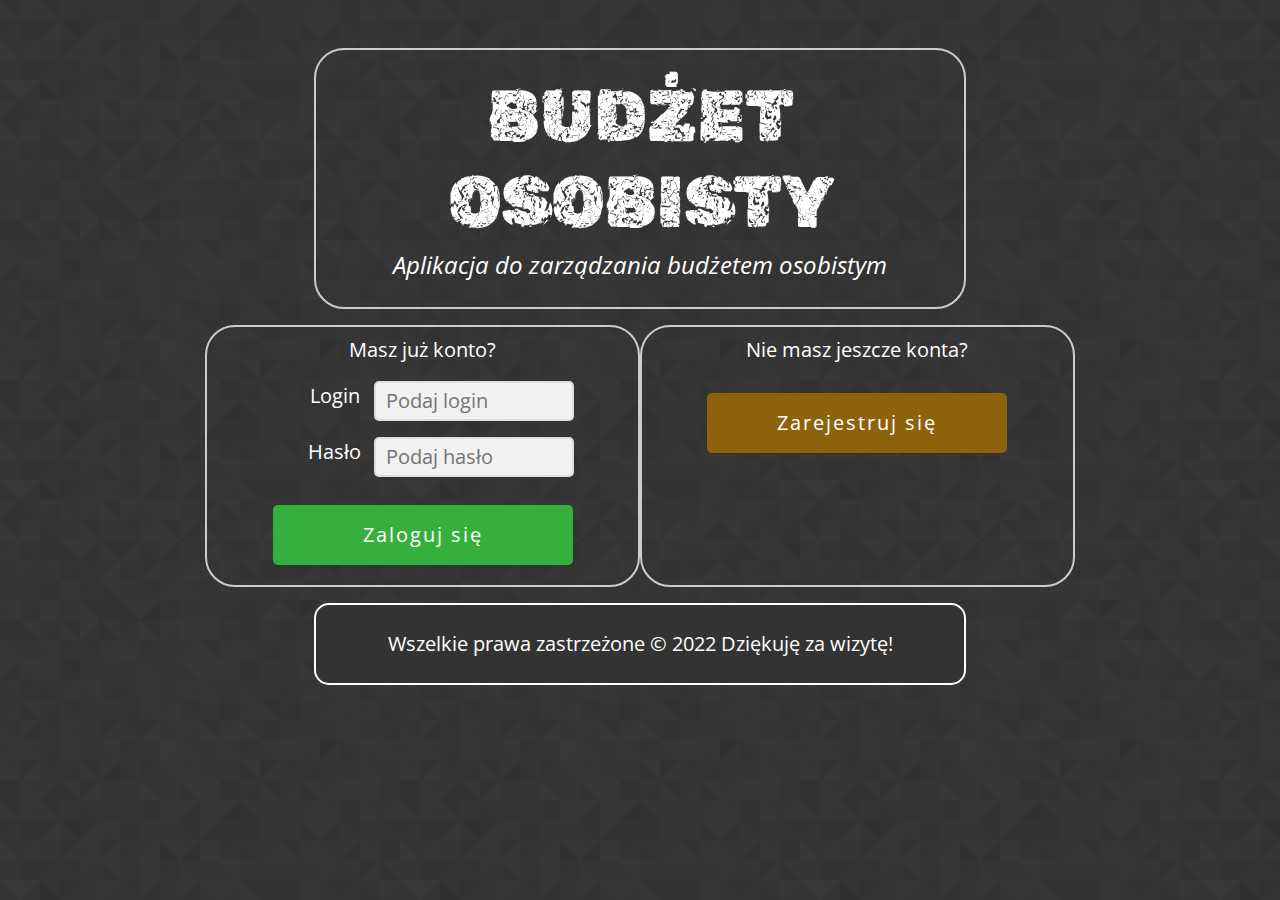
==== index.html @ 5ab846e0 "Added index.html" ====
<!DOCTYPE HTML>
<html lang="pl">
<head>
	<meta charset="utf-8" />
	<meta http-equiv="X-UA-Compatible" content="IE=edge,chrome=1" />
	
	<title>Budżet osobisty</title>
	
	<meta name="description" content="Aplikacja Budżet osobisty pomoże Ci w zarządzaniu swoimi wydatkami" />
	<meta name="keywords" content="budżet osobisty, wydatki, przychody, zarządzaj swoimi wydatkami" />
	<link rel="stylesheet" href="css/bootstrap.min.css" type="text/css" />
	<link rel="stylesheet" href="style.css" type="text/css" />
	<link href='https://fonts.googleapis.com/css?family=Open+Sans:400,700&subset=latin,latin-ext' rel='stylesheet' type='text/css'>
	<link href="https://fonts.googleapis.com/css2?family=Rubik+Distressed&display=swap" rel="stylesheet">
	
	
</head>

<body>


	<article>
		<header>
			<div class="row justify-content-center">
				<div class="col-sm-12 col-lg-6 top p-4 mt-5">
					<h1>BUDŻET OSOBISTY</h1>
					<p class="bo">Aplikacja do zarządzania budżetem osobistym</p>
				</div>
			</div>
		</header>
		<main>
			<div class="row justify-content-center">
					<div class="col-sm-12 col-lg-4 col-xxl-3 log-in-or-register mt-3">
						<p class="p-2"> Masz już konto? </p>
						<div class="d-flex justify-content-center p-2"> 
							<div class="col-1"><p class="p-login"> Login</p></div> <div class="col-2"><input type="text" name="login" placeholder="Podaj login"></div>
						</div> 
<!--						<div class="columns100 justify-content-center"> !-->
						<div class="d-flex justify-content-center p-2"> 

							<div class="col-1"><p class="p-login"> Hasło</p></div> <div class="col-2"><input type="password" name="haslo" placeholder="Podaj hasło"></div>
						</div> 
						<div class="submit"><a href="personalBudget.html"><input type="submit" value="Zaloguj się"></a></div>
					</div>
					<div class="col-sm-12 col-lg-4 col-xxl-3 log-in-or-register mt-3">
						<p class="p-2"> Nie masz jeszcze konta? </p>
						<div class="submit"><a href="registration.html"><input class="submit2" type="submit" value="Zarejestruj się"></a></div>		
				</div>
			</div> 
		</main>
		
		<footer>
			<div class="row justify-content-center">
				
				<div class="col-sm-12 col-lg-6 bottom p-4 mt-3"> <!--p-3!-->
					<p>Wszelkie prawa zastrzeżone &copy; 2022 Dziękuję za wizytę!</p>
				</div>
			</div>
		</footer>
	</article>
	<script src="https://code.jquery.com/jquery-3.2.1.slim.min.js" integrity="sha384-KJ3o2DKtIkvYIK3UENzmM7KCkRr/rE9/Qpg6aAZGJwFDMVNA/GpGFF93hXpG5KkN" crossorigin="anonymous"></script>
	<script src="https://cdn.jsdelivr.net/npm/popper.js@1.12.9/dist/umd/popper.min.js" integrity="sha384-ApNbgh9B+Y1QKtv3Rn7W3mgPxhU9K/ScQsAP7hUibX39j7fakFPskvXusvfa0b4Q" crossorigin="anonymous"></script>
	<script src="js/bootstrap.min.js"></script>
</body>
</html>
---- style.css ----
body
{
	/* Background pattern from https://www.toptal.com/designers/subtlepatterns/ */
	background-image: url("img/prism.png");
	font-family: 'Open Sans', sans-serif;
	font-size: 20px;
	color: white;
}

p
{
	color: white;
	text-align: center;
	margin: 0;
}

.p-login
{
	color: white;
	text-align: center;
	margin-top: 0;
}

.p-content
{
	color: white;
	text-align: justify;
}

.p-input
{
	color: white;
	text-align: left;
	margin-top: 0;
}

.p-input-radio
{
	color: white;
	font-weight: bold;
	text-align: left;
	margin-top: 10px;
	margin-bottom: 10px;
}

.bo
{
	color: #ffffff;
	text-align: center;
	font-size: 24px;
	font-style: italic;
	margin-top: 0;
}

h1
{
	font-family: 'Rubik Distressed', cursive;
	color: #ffffff;
	font-size: 72px;
	text-align: center;
	margin-bottom: 0;
}

h2
{
	font-size: 30px;
	color: #ffffff;
	margin-top: 20px;
	
}

h3
{
	font-size: 30px;
	color: #ffffff;
	margin-top: 0;
	margin-bottom: 20px;
	text-align: center;
	
	
}

.content 
{
	width: 1420px;
	background-color: #272020;	
	min-height: 300px;
	margin-top: 10px;
	margin-left: auto;
	margin-right: auto;
	padding: 30px 40px;
	border-radius: 15px;
}

#top-bar
{
	width: 1494px;
	background-color: #140303;
	min-height: 50px;
	margin-top: 10px;
	margin-left: auto;
	margin-right: auto;
	border-radius: 15px;
	border: 3px solid #000;
}

.top
{
	border: 2px solid #ccc;
	border-radius: 30px;
}

.bottom
{
	background-color: #333333;
	border: 2px solid #fff;
	border-radius:15px;
}

.bottom-content
{
	width: 1468px;
	padding: 15px;
	background-color: #333333;
	border: 1px solid #696969;
	border-radius:20px;
	margin-left: auto;
	margin-right: auto;
	margin-top: 10px;
}

.top-personal-budget
{
	width: 800px;
	border: 1px solid #ccc;
	border-radius: 30px;
	margin-left: auto;
	margin-right: auto;
	margin-top: 20px;
}

.columns100
{
	width: 100%; 
	display: flex;
	margin-bottom: 10px;
}

.log-in
{
	margin-top: 20px;
	width: 802px;
	margin-left: auto;
	margin-right: auto;
	display: flex;
}

.log-in-or-register
{
	border: 2px solid #ccc; 
	border-radius: 30px;
}

/*
.log-in-or-register:first-child
{
	margin-right: 20px;
} */

input[type=text],
input[type=password]
{
	width: 300px;
	background-color: #efefef;
	color: #666;
	border: 2px solid #ddd;
	border-radius: 5px;
	font-size: 20px;
	padding: 10px;
	box-sizing: border-box;
	outline: none;
	margin-top: 10px;
}

input[type=text]:focus,
input[type=password]:focus
{
	-webkit-box-shadow: 0px 0px 10px 2px rgba(204,204,204,0.9);
	-moz-box-shadow: 0px 0px 10px 2px rgba(204,204,204,0.9);
	box-shadow: 0px 0px 10px 2px rgba(204,204,204,0.9);
	border: 2px solid #a5cda5;
	background-color: #e9f3e9;
	color: #428c42;
}

input[type=submit]
{
	width: 300px;
	background-color: #36b03c;
	font-size:20px;
	color: white;
	padding: 15px 10px;
	margin-top: 20px;
	margin-bottom: 20px;
	border: none;
	border-radius: 5px;
	cursor: pointer;
	letter-spacing: 2px;
	outline: none;
}

input[type=submit]:focus
{
	-webkit-box-shadow: 0px 0px 15px 5px rgba(204,204,204,0.9);
	-moz-box-shadow: 0px 0px 15px 5px rgba(204,204,204,0.9);
	box-shadow: 0px 0px 15px 5px rgba(204,204,204,0.9);
}

input[type=submit]:hover
{
	background-color: #37b93d;
}

.col-1
{
	width: 20%;
}

.col-2
{
	width: 45%;
}

.submit
{
	width: 100%;
	text-align: center;
}

input.submit2[type=submit]
{
	width: 300px;
	background-color: #8c630a;
	font-size:20px;
	color: white;
	padding: 15px 10px;
	margin-top: 20px;
	border: none;
	border-radius: 5px;
	cursor: pointer;
	letter-spacing: 2px;
	outline: none;
}

input.submit2[type=submit]:focus
{
	-webkit-box-shadow: 0px 0px 15px 5px rgba(204,204,204,0.9);
	-moz-box-shadow: 0px 0px 15px 5px rgba(204,204,204,0.9);
	box-shadow: 0px 0px 15px 5px rgba(204,204,204,0.9);
}

input.submit2[type=submit]:hover
{
	background-color: #9d741b;
}

textarea
{
	background-color: #f2f2f2;
	color: #666;
	padding:15px;
	width: 250px;
	resize: vertical;
	margin-bottom:15px;
	margin-top: 0;
	margin-left: 10px;
}

textarea:focus
{
	box-shadow: 0px 0px 10px 2px rgba(9,26,45,0.4);
	border-radius: 5px;
	border: 2px solid #83AD2F;
	background-color: #f5fbea;
	color: #83AD2F;
}

input[type=text],
input[type=email],
input[type=password],
input[type=date]
{
	background-color: #f2f2f2;
	color: #666;
	width: 200px; 
	height: 40px;
	box-sizing: border-box;
	margin-top: 0;
}

input[type=text]:focus,
input[type=email]:focus,
input[type=password]:focus,
input[type=date]:focus
{
	box-shadow: 0px 0px 10px 2px rgba(9,26,45,0.4);
	border-radius: 5px;
	border: 2px solid #83AD2F;
	background-color: #f5fbea;
	color: #83AD2F;
}

.div-input
{
	display: flex;
	margin-bottom: 10px;
}

.col-text
{
	width: 80px;
}

.col-text2
{
	width: 240px;
	margin-top: 30px;
}

.col-input
{
	width: 100px;
}

.col-input-2
{
	width: 200px;
	margin-top: 30px;
}

.col-input-3
{
	width:300px;
}

.menu-select
{
	margin-left: auto;
	margin-right: auto;
	display: flex;
	width: 800px;
}

.select-option
{
	padding: 10px 20px;
}

.div-input-text-area
{
	display: flex;
	margin-top: 10px;
}

.inputs-body
{
	width: 400px;
	margin-left: auto;
	margin-right: auto;
}

.radio-gap 
{
	margin-bottom: 5px;
}

ul
{
	height: 35px;
	line-height: 200%;
	list-style-type: none;
	display: flex;
}

ul a
{
	color: #fff;
	text-decoration: none;
	display: block;
}

ul a:hover
{
	color: #000000;
}

ul > li > ol > li > a
{
	color: #fff;
}

ul > li > ol > li > a:hover
{
	color: #fff;
}

ul > li
{
	padding-left: 0px;
	padding-right: 0px;
	width: 200px;
	height: 40px;
	text-align: center;
	border-right: 1px dashed #fff;
	margin-bottom: 0;
}

ul > li:hover
{
	background-color: #797979;
}

ul > li:first-child
{
	border-left: 1px dashed #fff;
}
ul > li:last-child
{
	border-left: 1px dashed #fff;
	margin-left: 170px; 
}

ul > li > ol 
{
	list-style-type: none;
	padding: 0;
	margin: 0;
	height: 40px;
	display: none; 
}

ul > li > ol > li
{
	background-color:#353535;
	position: relative;
	z-index: 100;  
	border-top: 1px dashed #fff;
	width: 200px;
	padding: 0;
	margin: 0;
}
ul > li > ol > li:last-child
{
	border-bottom: 1px dashed #fff;
}



ul > li:hover > ol
{
	display: flex;
	flex-direction: column;
}  

ul > li > ol > li:hover
{
	background-color: #131313;
}
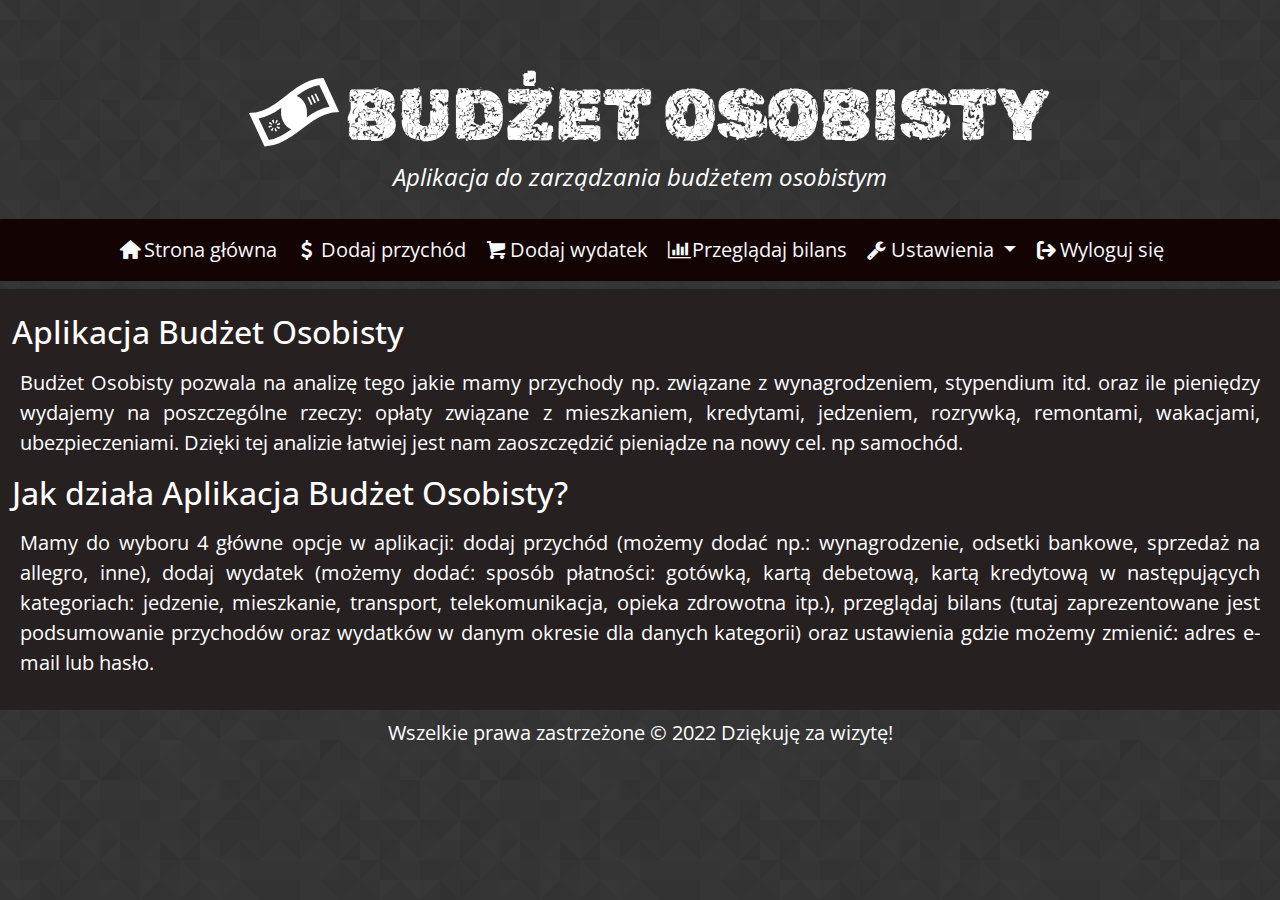
==== commit e4282d9d: "change" ====
--- a/index.html
+++ b/index.html
@@ -1,65 +1,101 @@
 <!DOCTYPE HTML>
 <html lang="pl">
 <head>
-	<meta charset="utf-8" />
-	<meta http-equiv="X-UA-Compatible" content="IE=edge,chrome=1" />
+	<meta charset="utf-8">
+	<meta name="viewport" content="width=device-width, initial-scale=1, shrink-to-fit=no">
 	
 	<title>Budżet osobisty</title>
 	
-	<meta name="description" content="Aplikacja Budżet osobisty pomoże Ci w zarządzaniu swoimi wydatkami" />
-	<meta name="keywords" content="budżet osobisty, wydatki, przychody, zarządzaj swoimi wydatkami" />
-	<link rel="stylesheet" href="css/bootstrap.min.css" type="text/css" />
-	<link rel="stylesheet" href="style.css" type="text/css" />
+	<meta name="description" content="Aplikacja Budżet osobisty pomoże Ci w zarządzaniu swoimi wydatkami">
+	<meta name="keywords" content="budżet osobisty, wydatki, przychody, zarządzaj swoimi wydatkami">
+	<link rel="stylesheet" href="css/bootstrap.min.css" type="text/css">
+	<link rel="stylesheet" href="css/style.css" type="text/css">
+	<link rel="stylesheet" href="css/fontello.css" type="text/css">
 	<link href='https://fonts.googleapis.com/css?family=Open+Sans:400,700&subset=latin,latin-ext' rel='stylesheet' type='text/css'>
 	<link href="https://fonts.googleapis.com/css2?family=Rubik+Distressed&display=swap" rel="stylesheet">
-	
 	
 </head>
 
 <body>
 
-
-	<article>
+	
+	<div class="container-fluid">
 		<header>
 			<div class="row justify-content-center">
-				<div class="col-sm-12 col-lg-6 top p-4 mt-5">
-					<h1>BUDŻET OSOBISTY</h1>
-					<p class="bo">Aplikacja do zarządzania budżetem osobistym</p>
+				<div class="col-xl-12 col-xxl-9">
+					<div class="p-4 mt-5">
+						<h1><i class="icon-dollar-1"></i>BUDŻET OSOBISTY</h1>
+						<p class="bo">Aplikacja do zarządzania budżetem osobistym</p>
+					</div>
 				</div>
+			</div>
+			<div class="row justify-content-center">
+				<nav class="navbar navbar-expand-xl col-xl-12 col-xxl-9 navbar-light top-bar p-0">
+					<div class="container-fluid padding-991"> 
+						<a class="navbar-brand text-light mx-0" href="#"></a>
+						<button class="navbar-toggler navbar-dark" type="button" data-bs-toggle="collapse" data-bs-target="#navbarSupportedContent" aria-controls="navbarSupportedContent" aria-expanded="false" aria-label="Toggle navigation">
+						<span class="navbar-toggler-icon "></span>
+						</button>  
+						<div class="collapse navbar-collapse" id="navbarSupportedContent">
+							<ul class="navbar-nav mx-auto me-auto mb-2 mb-lg-0">
+								<li class="nav-item li-change-color">
+									<a class="nav-link active text-light py-3" aria-current="page" href="index.html"><i class="icon-home"></i>Strona główna</a>
+								</li>
+								<li class="nav-item li-change-color">
+									<a class="nav-link active text-light py-3" aria-current="page" href="addIncome.html"><i class="icon-dollar"></i>Dodaj przychód</a>
+								</li>
+								<li class="nav-item li-change-color">
+									<a class="nav-link active text-light py-3" aria-current="page" href="addExpense.html"><i class="icon-basket"></i>Dodaj wydatek</a>
+								</li>
+								<li class="nav-item li-change-color">
+									<a class="nav-link text-light py-3" href="browseTheBalance.html"><i class="icon-chart-bar"></i>Przeglądaj bilans</a>
+								</li>
+								<li class="nav-item dropdown li-change-color">
+									<a class="nav-link dropdown-toggle text-light py-3" href="#" id="navbarDropdown" role="button" data-bs-toggle="dropdown" aria-expanded="false">
+									<i class="icon-wrench"></i>Ustawienia
+									</a>
+									<ul class="dropdown-menu dropdown-menu-dark mt-neg" aria-labelledby="navbarDropdown">
+										<li class="dropdown-my-color"><a class="dropdown-item text-light py-2" href="#">Zmień adres e-mail</a></li>
+										<li class="dropdown-my-color"><a class="dropdown-item text-light py-2" href="#">Zmień hasło</a></li>
+									</ul>
+								</li>
+								<li class="nav-item li-change-color">
+									<a class="nav-link active text-light py-3" aria-current="page" href="index.html"><i class="icon-logout-1"></i>Wyloguj się</a>
+								</li>
+							</ul>
+						</div>
+					</div> 
+				</nav>
 			</div>
 		</header>
 		<main>
-			<div class="row justify-content-center">
-					<div class="col-sm-12 col-lg-4 col-xxl-3 log-in-or-register mt-3">
-						<p class="p-2"> Masz już konto? </p>
-						<div class="d-flex justify-content-center p-2"> 
-							<div class="col-1"><p class="p-login"> Login</p></div> <div class="col-2"><input type="text" name="login" placeholder="Podaj login"></div>
-						</div> 
-<!--						<div class="columns100 justify-content-center"> !-->
-						<div class="d-flex justify-content-center p-2"> 
-
-							<div class="col-1"><p class="p-login"> Hasło</p></div> <div class="col-2"><input type="password" name="haslo" placeholder="Podaj hasło"></div>
-						</div> 
-						<div class="submit"><a href="personalBudget.html"><input type="submit" value="Zaloguj się"></a></div>
+			<article>
+				<div class="row justify-content-center">
+					<div class="col-xl-12 col-xxl-9 p-0">
+						<div class="content mt-2 p-4">
+							<h2>Aplikacja Budżet Osobisty</h2>
+							<p class="p-content p-2">Budżet Osobisty pozwala na analizę tego jakie mamy przychody np. związane z wynagrodzeniem, stypendium itd. oraz ile pieniędzy wydajemy na poszczególne rzeczy: opłaty związane z mieszkaniem, kredytami, jedzeniem, rozrywką, remontami, wakacjami, ubezpieczeniami. Dzięki tej analizie łatwiej jest nam zaoszczędzić pieniądze na nowy cel. np samochód. </p>
+							
+							<h2 class="mt-2">Jak działa Aplikacja Budżet Osobisty?</h2>
+							<p class="p-content p-2">Mamy do wyboru 4 główne opcje w aplikacji: dodaj przychód (możemy dodać np.: wynagrodzenie, odsetki bankowe, sprzedaż na allegro, inne), dodaj wydatek (możemy dodać: sposób płatności: gotówką, kartą debetową, kartą kredytową w następujących kategoriach: jedzenie, mieszkanie, transport, telekomunikacja, opieka zdrowotna itp.), przeglądaj bilans (tutaj zaprezentowane jest podsumowanie przychodów oraz wydatków w danym okresie dla danych kategorii) oraz ustawienia gdzie możemy zmienić: adres e-mail lub hasło.</p>	
+						</div>
 					</div>
-					<div class="col-sm-12 col-lg-4 col-xxl-3 log-in-or-register mt-3">
-						<p class="p-2"> Nie masz jeszcze konta? </p>
-						<div class="submit"><a href="registration.html"><input class="submit2" type="submit" value="Zarejestruj się"></a></div>		
 				</div>
-			</div> 
+			</article>
 		</main>
-		
 		<footer>
-			<div class="row justify-content-center">
-				
-				<div class="col-sm-12 col-lg-6 bottom p-4 mt-3"> <!--p-3!-->
-					<p>Wszelkie prawa zastrzeżone &copy; 2022 Dziękuję za wizytę!</p>
+			<div class="row justify-content-center">	
+				<div class="col-xl-12 col-xxl-9">
+					<div class="p-2">
+						<p>Wszelkie prawa zastrzeżone &copy; 2022 Dziękuję za wizytę!</p>
+					</div>
 				</div>
 			</div>
 		</footer>
-	</article>
+	</div>
 	<script src="https://code.jquery.com/jquery-3.2.1.slim.min.js" integrity="sha384-KJ3o2DKtIkvYIK3UENzmM7KCkRr/rE9/Qpg6aAZGJwFDMVNA/GpGFF93hXpG5KkN" crossorigin="anonymous"></script>
 	<script src="https://cdn.jsdelivr.net/npm/popper.js@1.12.9/dist/umd/popper.min.js" integrity="sha384-ApNbgh9B+Y1QKtv3Rn7W3mgPxhU9K/ScQsAP7hUibX39j7fakFPskvXusvfa0b4Q" crossorigin="anonymous"></script>
+	<script src="src/script.js"></script>
 	<script src="js/bootstrap.min.js"></script>
 </body>
 </html>--- a/css/style.css
+++ b/css/style.css
@@ -0,0 +1,248 @@
+body
+{
+	/* Background pattern from https://www.toptal.com/designers/subtlepatterns/ */
+	background-image: url("../img/prism.png");
+	font-family: 'Open Sans', sans-serif;
+	font-size: 20px;
+	color: white;
+	margin: 0 !important;
+}
+
+.balance-width
+{
+	width: 33.33%;
+}
+
+.div-balance-buttons
+{
+	width: 650px;
+}
+
+.div-form-buttons
+{
+	width: 250px;
+}
+
+.mt-neg
+{
+	margin-top: -0.05rem !important;
+}
+
+.text-light:hover {
+  color: #000000 !important;
+}
+
+.nav-link {
+  display: block;
+  padding: 0.5rem 1rem;
+  color: #0d6efd;
+  text-decoration: none;
+  transition: color 0.15s ease-in-out, background-color 0.15s ease-in-out, border-color 0.15s ease-in-out;
+}
+
+.dropdown-menu-dark .dropdown-item:hover, .dropdown-menu-dark .dropdown-item:focus {
+  color: #fff;
+  background-color: rgba(255, 255, 255, 0);
+}
+
+.dropdown-my-color:hover
+{
+	background-color: #909090;
+}
+
+.li-change-color:hover
+{
+	background-color: #909090;	
+}
+
+.li-change-color:active
+{
+	background-color: #202020;	
+}
+
+.dropdown-menu-dark .dropdown-item.active, .dropdown-menu-dark .dropdown-item:active {
+  color: #fff;
+  background-color: #202020;
+}
+
+.dropdown-menu-dark
+{
+	color: #dee2e6;
+	background-color: #140303;
+	border-color: rgba(0, 0, 0, 0.15);
+}
+
+.container-fluid
+{
+	margin: 0;
+	padding: 0;
+} 
+
+p
+{
+	color: white;
+	text-align: center;
+	margin: 0;
+}
+
+.set-margin
+{
+	margin: 0 auto;
+}
+
+.p-content
+{
+	color: white;
+	text-align: justify;
+}
+
+.p-input-radio
+{
+	color: white;
+	text-align: left;
+}
+
+.bo
+{
+	color: #ffffff;
+	text-align: center;
+	font-size: 24px;
+	font-style: italic;
+	margin-top: 0;
+}
+
+h1
+{
+	font-family: 'Rubik Distressed', cursive;
+	color: #ffffff;
+	font-size: 72px;
+	text-align: center;
+	margin-bottom: 0;
+}
+
+h3
+{
+	font-size: 30px;
+	color: #ffffff;
+	margin-top: 0;
+	margin-bottom: 20px;
+	text-align: center;
+	font-weight: bold;
+}
+
+.content 
+{
+	background-color: #272020;	
+	min-height: 300px;
+	border-radius: 15px;
+}
+
+.top-bar
+{
+	background-color: #140303;
+	border-radius: 15px;
+}
+
+.log-in-or-register
+{
+	border-right: 2px solid #ccc; 
+}
+
+.submit2
+{
+/*	text-align: center; */
+	margin-left: 10px;
+}
+
+.submit
+{
+	width: 100%;
+	text-align: center;
+}
+
+@media (min-width: 1900px)
+{
+	.col-xxl-3 
+	{
+		flex: 0 0 auto;
+		width: 18%;
+	}
+	.col-xxl-8 {
+    flex: 0 0 auto;
+    width: 50%;
+  }
+}
+
+@media (min-width: 2200px)
+{
+	.col-xxl-3 
+	{
+		flex: 0 0 auto;
+		width: 15%;
+	}
+}
+
+@media (min-width: 721px) and (max-width: 991px)
+{
+	.w-75 
+	{
+		width: 25% !important;
+	}
+}
+
+@media (max-width: 720px)
+{
+	.w-75 
+	{
+		width: 50% !important;
+	}
+	.flex-row
+	{
+		flex-direction: column !important;
+	}
+	.div-balance-buttons
+	{
+		width: 250px;
+	}
+	.balance-width
+	{
+		width: 100%;
+	}
+	.small-text
+	{
+		text-align: center;
+		margin-left: 0px;
+		margin-top: 20px;
+	}
+	.p-input-radio
+	{
+		text-align: center;
+	}
+}
+
+@media (max-width: 991px)
+{
+	.padding-991 
+	{
+		padding-left: 20px;
+		padding-right: 20px;
+	}
+}
+
+@media (min-width: 1500px)
+{
+	.col-xxl-9 
+	{
+		flex: 0 0 auto;
+		width: 1250px;
+	}
+}
+
+@media (max-width: 430px)
+{
+	h1
+	{
+		font-size: 50px;
+	}
+}
+
--- a/css/fontello.css
+++ b/css/fontello.css
@@ -0,0 +1,64 @@
+@font-face {
+  font-family: 'fontello';
+  src: url('../font/fontello.eot?56531435');
+  src: url('../font/fontello.eot?56531435#iefix') format('embedded-opentype'),
+       url('../font/fontello.woff2?56531435') format('woff2'),
+       url('../font/fontello.woff?56531435') format('woff'),
+       url('../font/fontello.ttf?56531435') format('truetype'),
+       url('../font/fontello.svg?56531435#fontello') format('svg');
+  font-weight: normal;
+  font-style: normal;
+}
+/* Chrome hack: SVG is rendered more smooth in Windozze. 100% magic, uncomment if you need it. */
+/* Note, that will break hinting! In other OS-es font will be not as sharp as it could be */
+/*
+@media screen and (-webkit-min-device-pixel-ratio:0) {
+  @font-face {
+    font-family: 'fontello';
+    src: url('../font/fontello.svg?56531435#fontello') format('svg');
+  }
+}
+*/
+[class^="icon-"]:before, [class*=" icon-"]:before {
+  font-family: "fontello";
+  font-style: normal;
+  font-weight: normal;
+  speak: never;
+
+  display: inline-block;
+  text-decoration: inherit;
+  width: 1em;
+  margin-right: .2em;
+  text-align: center;
+  /* opacity: .8; */
+
+  /* For safety - reset parent styles, that can break glyph codes*/
+  font-variant: normal;
+  text-transform: none;
+
+  /* fix buttons height, for twitter bootstrap */
+  line-height: 1em;
+
+  /* Animation center compensation - margins should be symmetric */
+  /* remove if not needed */
+  margin-left: .2em;
+
+  /* you can be more comfortable with increased icons size */
+  /* font-size: 120%; */
+
+  /* Font smoothing. That was taken from TWBS */
+  -webkit-font-smoothing: antialiased;
+  -moz-osx-font-smoothing: grayscale;
+
+  /* Uncomment for 3D effect */
+  /* text-shadow: 1px 1px 1px rgba(127, 127, 127, 0.3); */
+}
+
+.icon-home:before { content: '\e800'; } /* '' */
+.icon-wrench:before { content: '\e801'; } /* '' */
+.icon-basket:before { content: '\e802'; } /* '' */
+.icon-money:before { content: '\e803'; font-size: 80px;} /* '' */
+.icon-chart-bar:before { content: '\e805'; } /* '' */
+.icon-dollar-1:before { content: '\e806'; font-size: 80px;} /* '' */
+.icon-logout-1:before { content: '\f02d'; } /* '' */
+.icon-dollar:before { content: '\f155'; } /* '' */
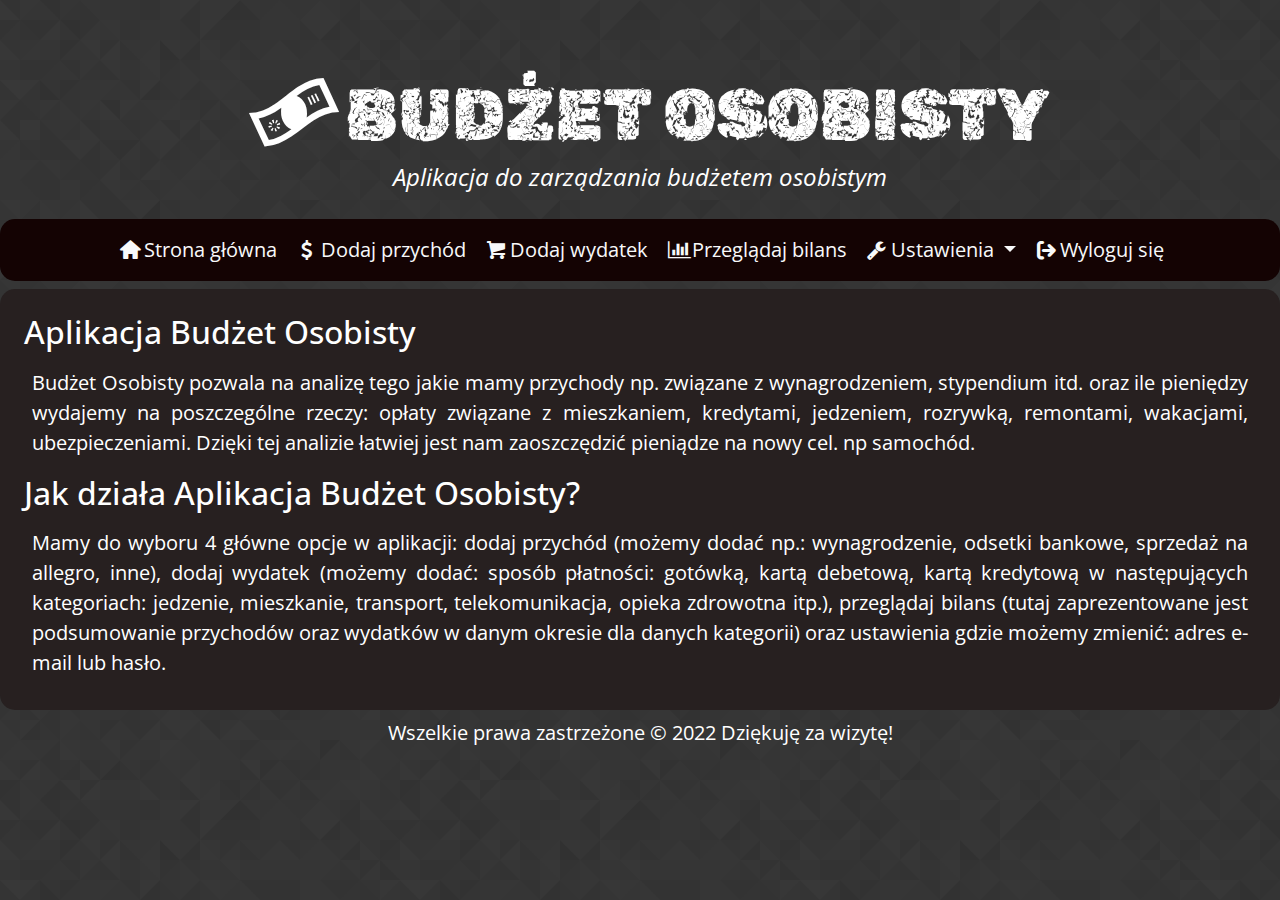
==== commit 6b1c3e9d: "New feature" ====
--- a/index.html
+++ b/index.html
@@ -21,7 +21,7 @@
 	
 	<div class="container-fluid">
 		<header>
-			<div class="row justify-content-center">
+			<div class="row justify-content-center m-0 p-0">
 				<div class="col-xl-12 col-xxl-9">
 					<div class="p-4 mt-5">
 						<h1><i class="icon-dollar-1"></i>BUDŻET OSOBISTY</h1>
@@ -29,7 +29,7 @@
 					</div>
 				</div>
 			</div>
-			<div class="row justify-content-center">
+			<div class="row justify-content-center m-0 p-0">
 				<nav class="navbar navbar-expand-xl col-xl-12 col-xxl-9 navbar-light top-bar p-0">
 					<div class="container-fluid padding-991"> 
 						<a class="navbar-brand text-light mx-0" href="#"></a>
@@ -39,7 +39,7 @@
 						<div class="collapse navbar-collapse" id="navbarSupportedContent">
 							<ul class="navbar-nav mx-auto me-auto mb-2 mb-lg-0">
 								<li class="nav-item li-change-color">
-									<a class="nav-link active text-light py-3" aria-current="page" href="index.html"><i class="icon-home"></i>Strona główna</a>
+									<a class="nav-link active text-light py-3" aria-current="page" href="personalBudget.html"><i class="icon-home"></i>Strona główna</a>
 								</li>
 								<li class="nav-item li-change-color">
 									<a class="nav-link active text-light py-3" aria-current="page" href="addIncome.html"><i class="icon-dollar"></i>Dodaj przychód</a>
@@ -70,7 +70,7 @@
 		</header>
 		<main>
 			<article>
-				<div class="row justify-content-center">
+				<div class="row justify-content-center m-0 p-0">
 					<div class="col-xl-12 col-xxl-9 p-0">
 						<div class="content mt-2 p-4">
 							<h2>Aplikacja Budżet Osobisty</h2>
@@ -84,7 +84,7 @@
 			</article>
 		</main>
 		<footer>
-			<div class="row justify-content-center">	
+			<div class="row justify-content-center m-0 p-0">	
 				<div class="col-xl-12 col-xxl-9">
 					<div class="p-2">
 						<p>Wszelkie prawa zastrzeżone &copy; 2022 Dziękuję za wizytę!</p>
@@ -95,7 +95,6 @@
 	</div>
 	<script src="https://code.jquery.com/jquery-3.2.1.slim.min.js" integrity="sha384-KJ3o2DKtIkvYIK3UENzmM7KCkRr/rE9/Qpg6aAZGJwFDMVNA/GpGFF93hXpG5KkN" crossorigin="anonymous"></script>
 	<script src="https://cdn.jsdelivr.net/npm/popper.js@1.12.9/dist/umd/popper.min.js" integrity="sha384-ApNbgh9B+Y1QKtv3Rn7W3mgPxhU9K/ScQsAP7hUibX39j7fakFPskvXusvfa0b4Q" crossorigin="anonymous"></script>
-	<script src="src/script.js"></script>
 	<script src="js/bootstrap.min.js"></script>
 </body>
 </html>--- a/css/style.css
+++ b/css/style.css
@@ -229,7 +229,7 @@
 	}
 }
 
-@media (min-width: 1500px)
+@media (min-width: 1400px)
 {
 	.col-xxl-9 
 	{
@@ -242,7 +242,15 @@
 {
 	h1
 	{
-		font-size: 50px;
-	}
-}
-
+		font-size: 44px;
+	}
+	.bo
+	{
+		font-size: 18px;
+	}
+	.p-content
+	{
+		text-align: left;
+	}
+}
+
